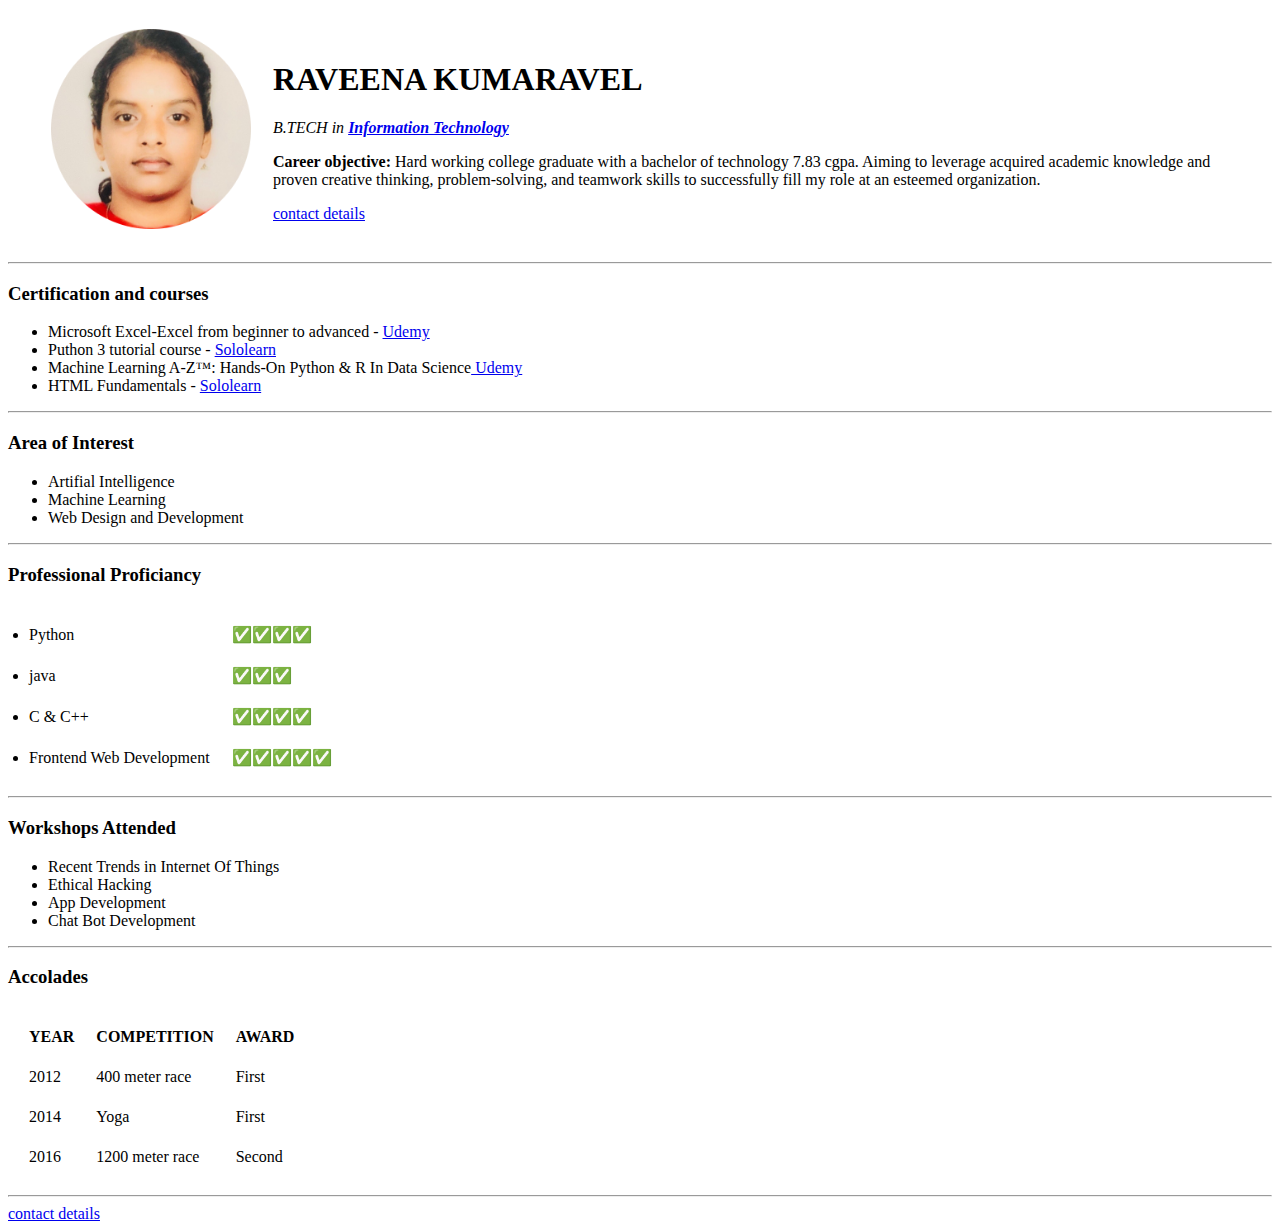
==== index.html @ e29758d8 "contact" ====
<!DOCTYPE html>
<HTML>

<head>
  <meta charset="utf-8">
  <title> Raveena's Personal Site</title>
</head>

<body>
  <style>
body {
  background-image: url('https://ridenow.sg/wp-content/uploads/2017/10/professional-images-for-website-background-13.jpg');
  background-repeat: no-repeat;
  background-attachment: fixed;
  background-size: cover;
}
</style>
  <table cellspacing="20">
    <th>
    <td>
      <img src="rav-modified.png" width="200" height="200" alt="raveena's profile picture" />
    </td>
    <td>
      <h1>RAVEENA KUMARAVEL</h1>
      <p><em>B.TECH in <strong> <a href="https://www.saveetha.ac.in">Information Technology</a></strong></em></p>
      <p>
        <strong>Career objective:</strong>
        Hard working college graduate with a bachelor of technology 7.83 cgpa. Aiming to leverage acquired academic knowledge and proven creative thinking, problem-solving, and teamwork skills to successfully fill my role at an esteemed organization.
      </p>
      <a href="contact.html">contact details</a>
    </td>
    </th>
  </table>


  <hr />
  <h3>Certification and courses</h3>
  <ul>
    <li>
      Microsoft Excel-Excel from beginner to advanced - <a href="https://udemy-certificate.s3.amazonaws.com/image/UC-69e0fac9-16ef-4857-beaa-796113023bba.jpg?v=1642038536000"> Udemy </a>
    </li>
    <li>
      Puthon 3 tutorial course - <a href="https://www.sololearn.com/Certificate/1073-14685017/jpg/">Sololearn</a>
    </li>
    <li>
      Machine Learning A-Z™: Hands-On Python & R In Data Science<a href="https://udemy-certificate.s3.amazonaws.com/image/UC-c44bd300-6c8e-43ea-a636-1ef7204bff66.jpg?v=1641432286000"> Udemy</a>
    </li>
    <li>
      HTML Fundamentals - <a href="https://www.sololearn.com/Certificate/1014-14685017/jpg/">Sololearn </a>
    </li>
  </ul>
  <hr />
  <h3>Area of Interest</h3>
  <ul>
    <li>
      Artifial Intelligence
    </li>
    <li>
      Machine Learning
    </li>
    <li>
      Web Design and Development
    </li>

  </ul>
  <hr />
  <h3>Professional Proficiancy</h3>

        <table cellspacing="20">
          <ul>
            <tr>
              <td>
                <li>
                    Python
                </li>

              </td>
              <td>
                ✅✅✅✅
              </td>

            </tr>
            <tr>
              <td>
              <li>
                java
              </li>
              </td>
              <td>
                ✅✅✅
              </td>

            </tr>
          <tr>
            <td>
              <li>
                C & C++
              </li>
            </td>
            <td>
              ✅✅✅✅
            </td>

          </tr>
          <tr>
            <td>
              <li>
                Frontend Web Development
              </li>
            </td>
            <td>
              ✅✅✅✅✅
            </td>

          </tr>
          </ul>

  </table>


  <hr />
  <h3>Workshops Attended</h3>
  <ul>
    <li>
      Recent Trends in Internet Of Things
    </li>
    <li>
      Ethical Hacking
    </li>
    <li>
      App Development
    </li>
    <li>
      Chat Bot Development
    </li>
  </ul>
  <hr />
  <h3>Accolades</h3>
  <table cellspacing="20">
    <tr>
      <th>
        <b>YEAR</b>
      </th>
      <th>
        <b>COMPETITION</b>
      </th>
      <th>
        <b>AWARD</b>
      </th>
    </tr>
    <tr>
      <td>
        2012
      </td>
      <td>
        400 meter race
      </td>
      <td>
        First
      </td>
    </tr>
    <tr>
      <td>
        2014
      </td>
      <td>
        Yoga
      </td>
      <td>
        First
      </td>
    </tr>
    <tr>
      <td>
        2016
      </td>
      <td>
        1200 meter race
      </td>
      <td>
        Second
      </td>
    </tr>


  </table>
  <hr />
   <a href="contact.html">contact details</a>
</body>

</html>
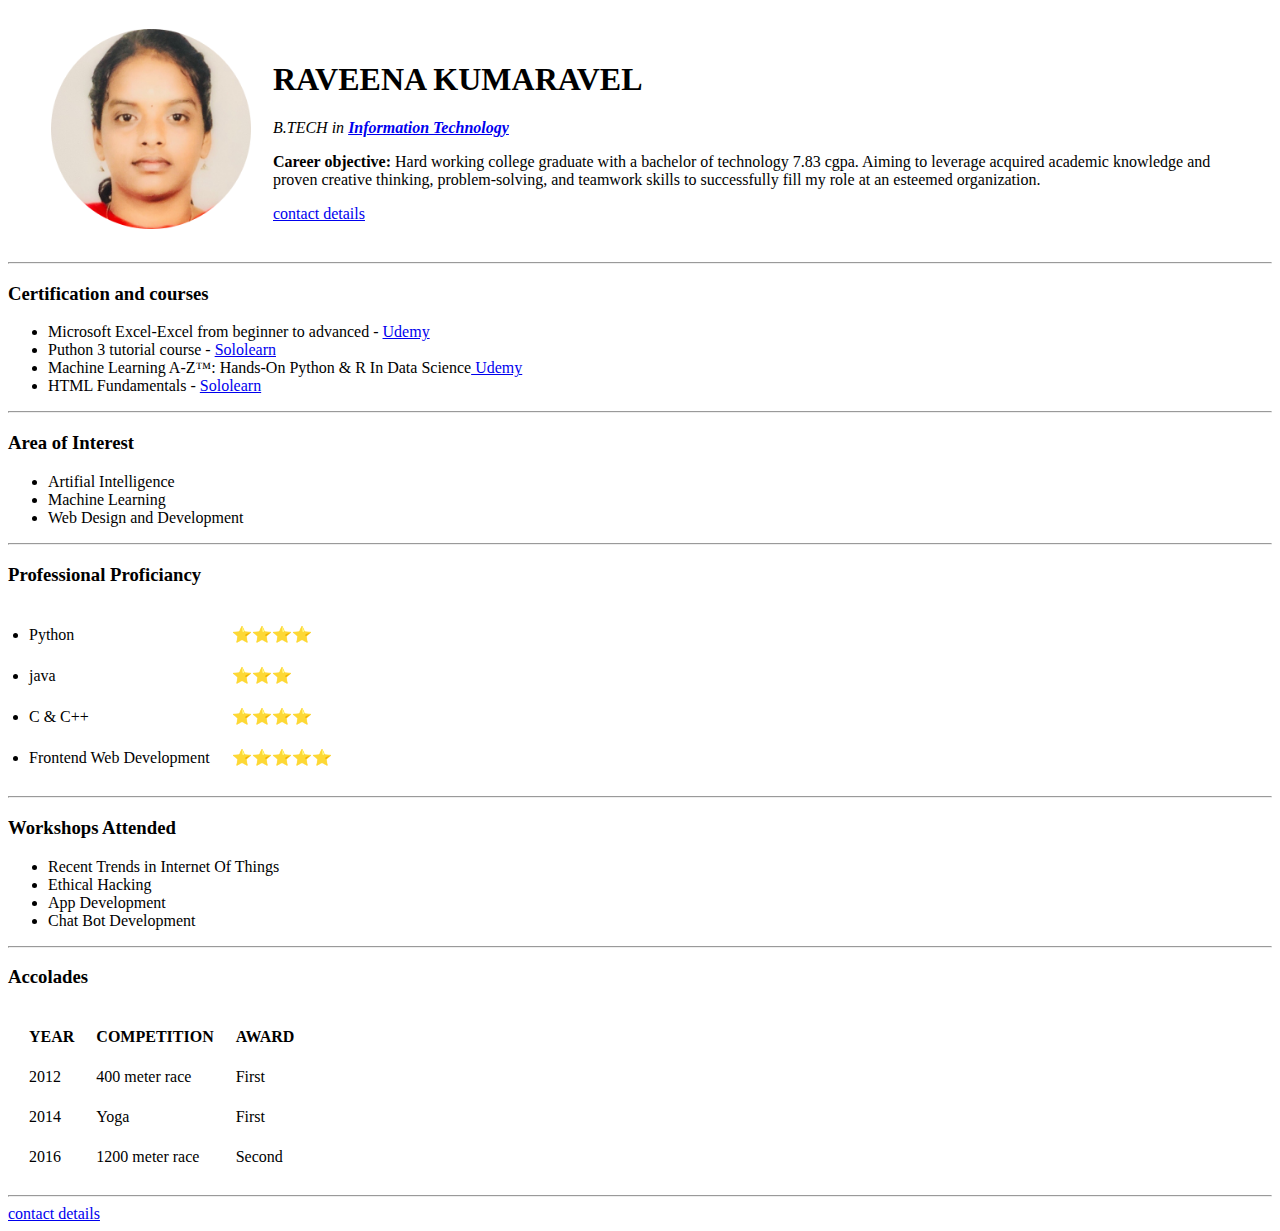
==== commit a3708a3a: "Emoji" ====
--- a/index.html
+++ b/index.html
@@ -76,7 +76,7 @@
 
               </td>
               <td>
-                ✅✅✅✅
+                ⭐️⭐️⭐️⭐️
               </td>
 
             </tr>
@@ -87,7 +87,7 @@
               </li>
               </td>
               <td>
-                ✅✅✅
+                ⭐️⭐️⭐️
               </td>
 
             </tr>
@@ -98,7 +98,7 @@
               </li>
             </td>
             <td>
-              ✅✅✅✅
+              ⭐️⭐️⭐️⭐️
             </td>
 
           </tr>
@@ -109,7 +109,7 @@
               </li>
             </td>
             <td>
-              ✅✅✅✅✅
+              ⭐️⭐️⭐️⭐️⭐️
             </td>
 
           </tr>
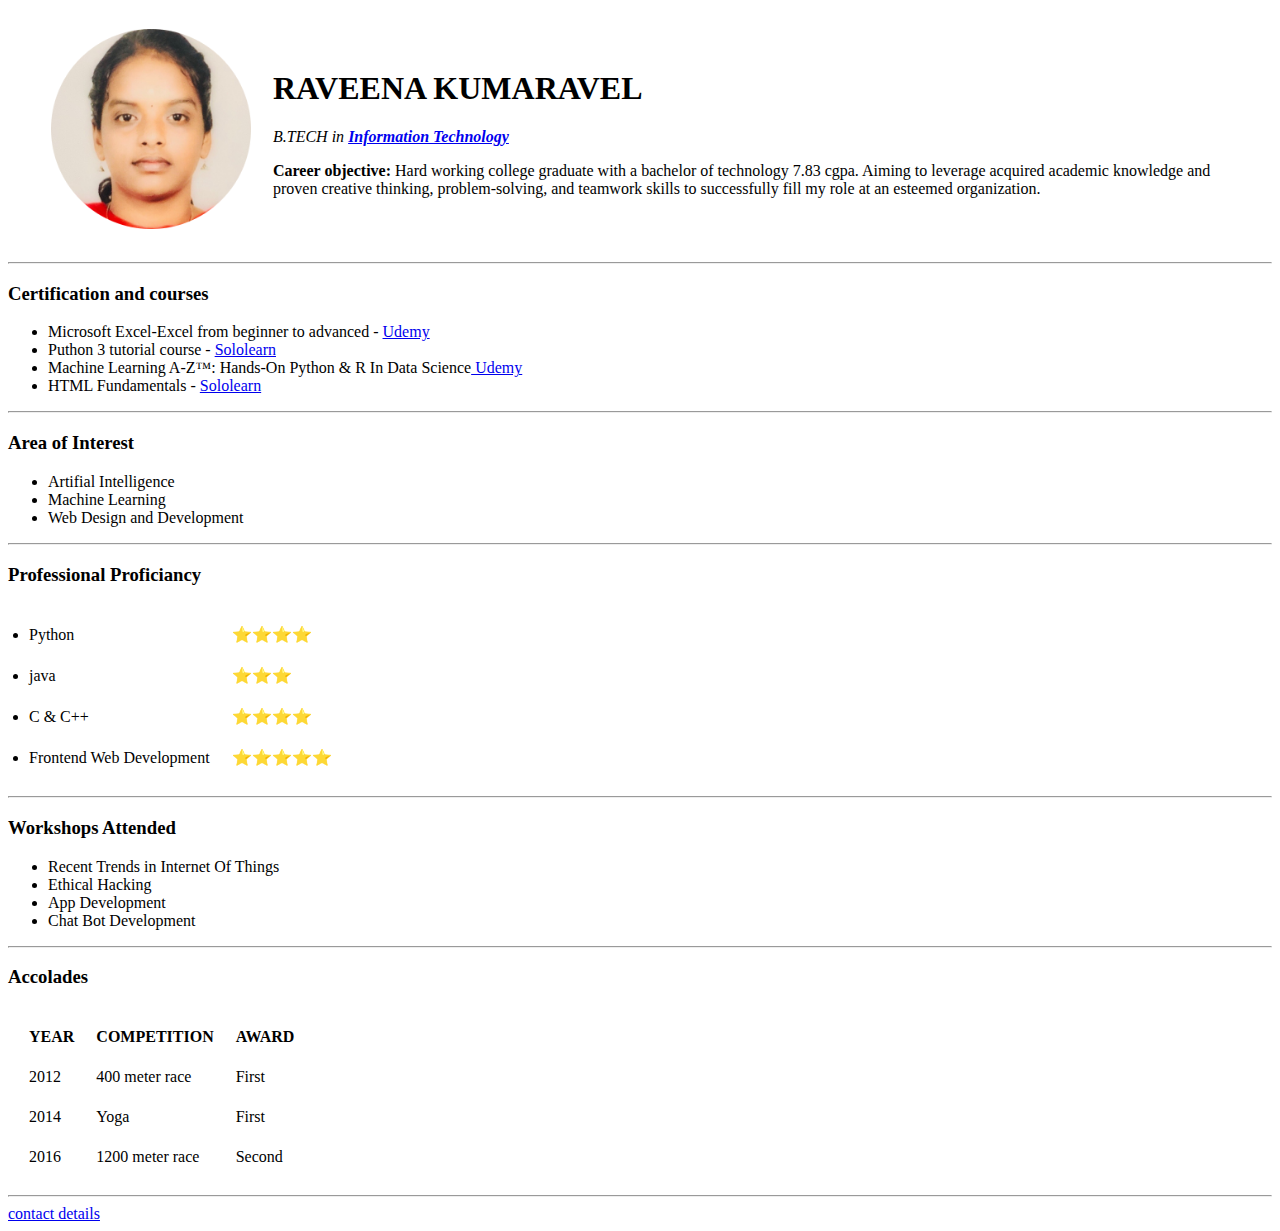
==== commit ab922f02: "contact deats" ====
--- a/index.html
+++ b/index.html
@@ -27,7 +27,7 @@
         <strong>Career objective:</strong>
         Hard working college graduate with a bachelor of technology 7.83 cgpa. Aiming to leverage acquired academic knowledge and proven creative thinking, problem-solving, and teamwork skills to successfully fill my role at an esteemed organization.
       </p>
-      <a href="contact.html">contact details</a>
+      
     </td>
     </th>
   </table>
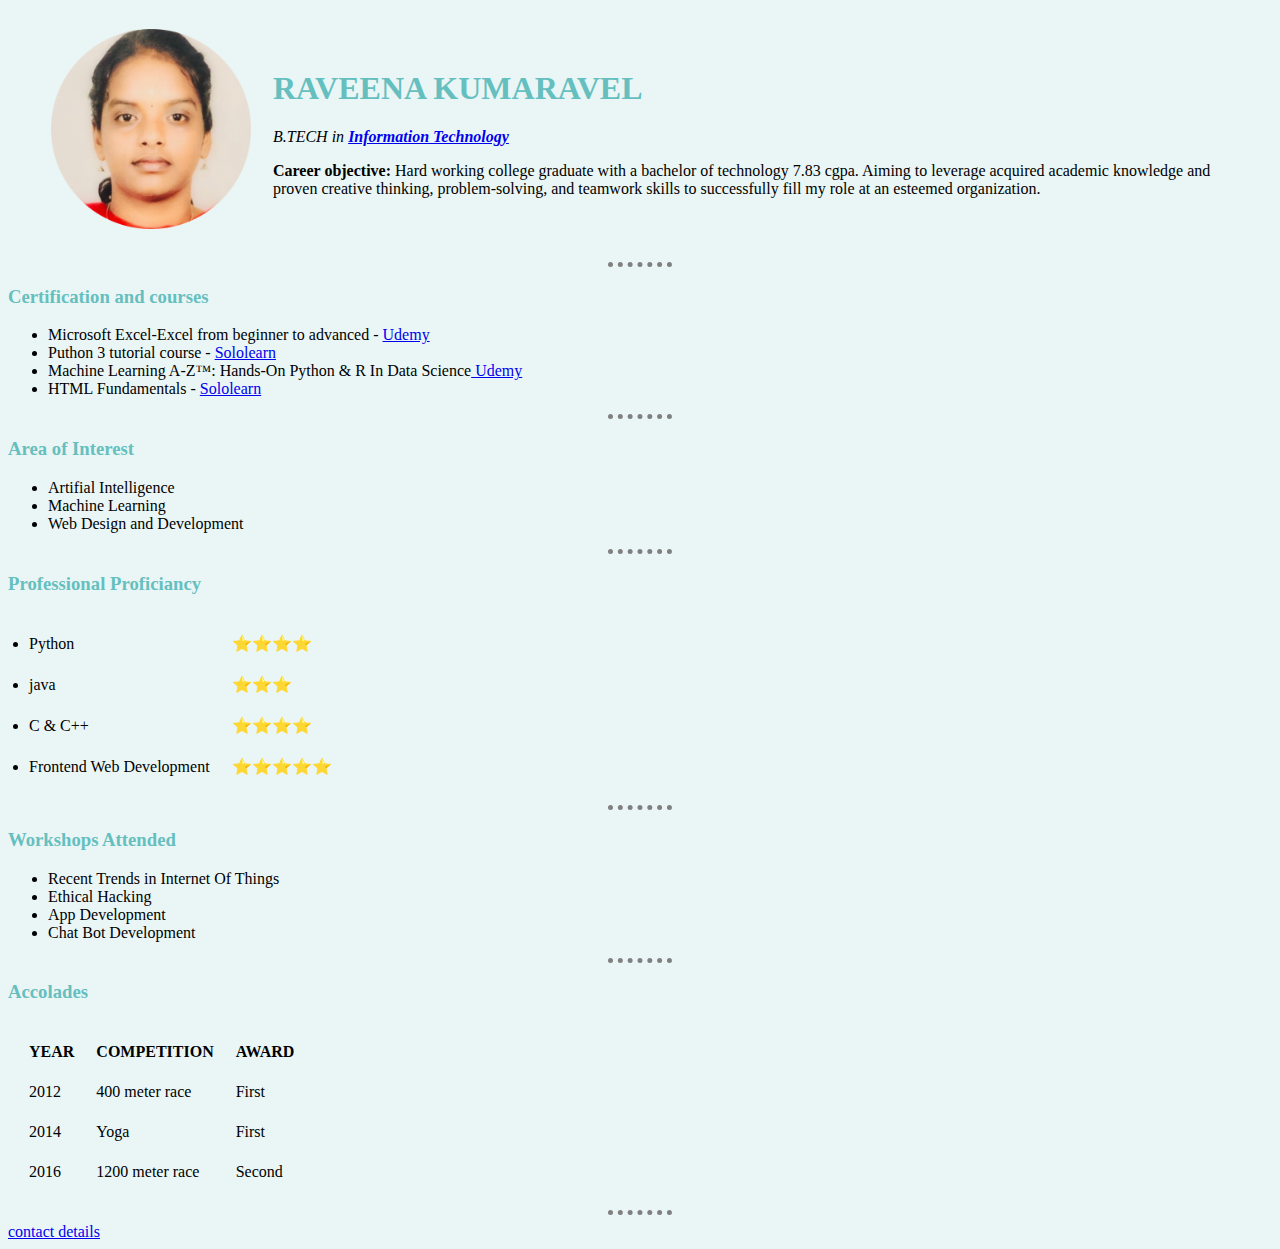
==== commit c15a7e90: "icon" ====
--- a/index.html
+++ b/index.html
@@ -4,17 +4,13 @@
 <head>
   <meta charset="utf-8">
   <title> Raveena's Personal Site</title>
+<link rel="stylesheet" href="css/style.css" />
+  <link rel="icon" href="favicon(1).ico">
+
 </head>
 
 <body>
-  <style>
-body {
-  background-image: url('https://ridenow.sg/wp-content/uploads/2017/10/professional-images-for-website-background-13.jpg');
-  background-repeat: no-repeat;
-  background-attachment: fixed;
-  background-size: cover;
-}
-</style>
+
   <table cellspacing="20">
     <th>
     <td>
@@ -27,7 +23,7 @@
         <strong>Career objective:</strong>
         Hard working college graduate with a bachelor of technology 7.83 cgpa. Aiming to leverage acquired academic knowledge and proven creative thinking, problem-solving, and teamwork skills to successfully fill my role at an esteemed organization.
       </p>
-      
+
     </td>
     </th>
   </table>
--- a/css/style.css
+++ b/css/style.css
@@ -0,0 +1,17 @@
+
+body {
+  background-color: #EAF6F6;
+}
+hr {
+  border-style: none;
+  border-top-style: dotted;
+  border-color: grey;
+  border-width: 5px;
+  width: 5%;
+}
+h1 {
+  color: #66BFBF;
+}
+h3 {
+  color: #66bFBF;
+}
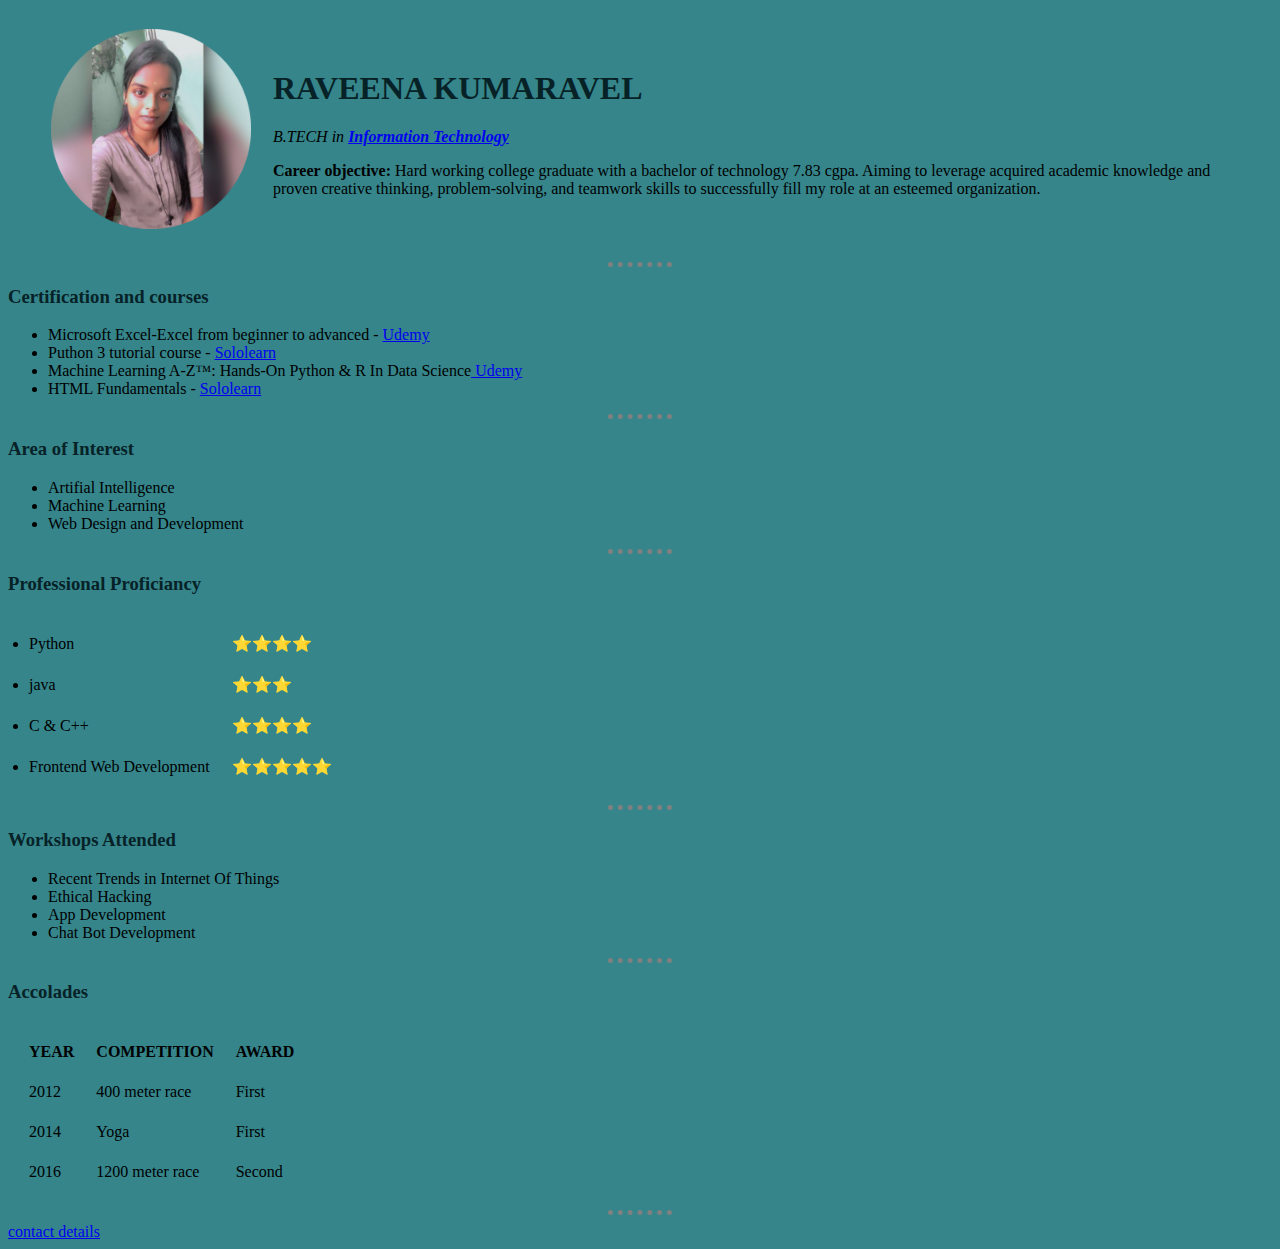
==== commit 8db312b9: "Update index.html" ====
--- a/index.html
+++ b/index.html
@@ -5,7 +5,7 @@
   <meta charset="utf-8">
   <title> Raveena's Personal Site</title>
 <link rel="stylesheet" href="css/style.css" />
-  <link rel="icon" href="favicon(1).ico">
+  <link rel="icon" href="favicon.ico">
 
 </head>
 
--- a/css/style.css
+++ b/css/style.css
@@ -1,6 +1,6 @@
 
 body {
-  background-color: #EAF6F6;
+  background-color: #35858B;
 }
 hr {
   border-style: none;
@@ -10,8 +10,8 @@
   width: 5%;
 }
 h1 {
-  color: #66BFBF;
+  color: #072227;
 }
 h3 {
-  color: #66bFBF;
+  color: #072227;
 }
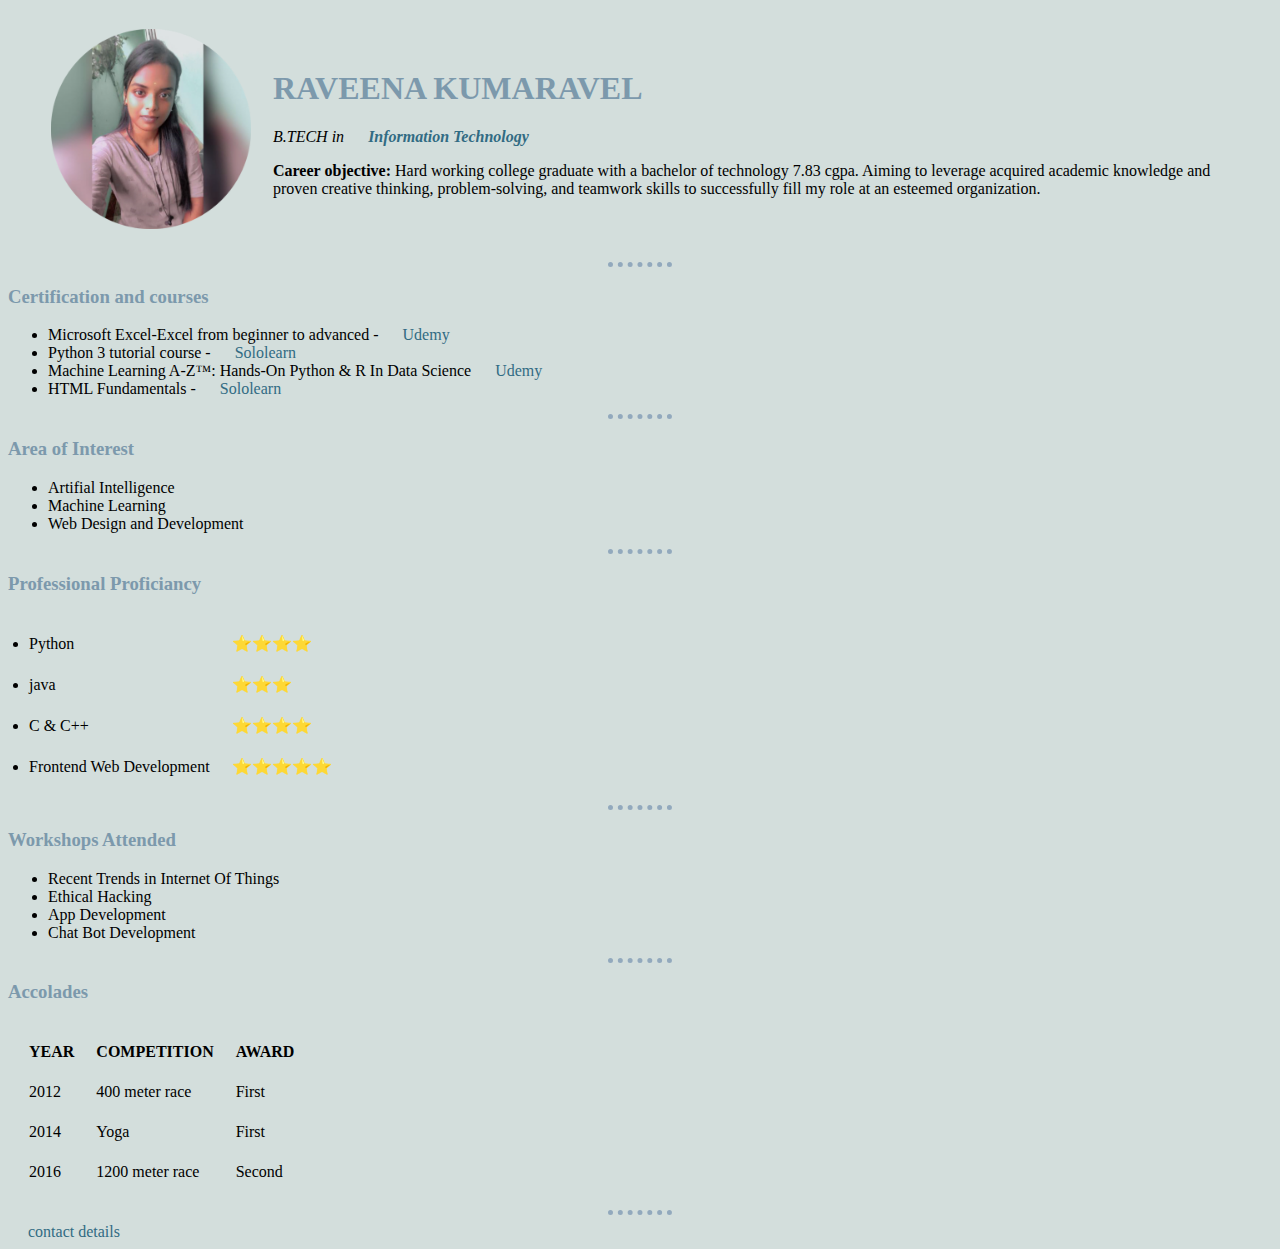
==== commit edf7a94c: "Update index.html" ====
--- a/index.html
+++ b/index.html
@@ -36,7 +36,7 @@
       Microsoft Excel-Excel from beginner to advanced - <a href="https://udemy-certificate.s3.amazonaws.com/image/UC-69e0fac9-16ef-4857-beaa-796113023bba.jpg?v=1642038536000"> Udemy </a>
     </li>
     <li>
-      Puthon 3 tutorial course - <a href="https://www.sololearn.com/Certificate/1073-14685017/jpg/">Sololearn</a>
+      Python 3 tutorial course - <a href="https://www.sololearn.com/Certificate/1073-14685017/jpg/">Sololearn</a>
     </li>
     <li>
       Machine Learning A-Z™: Hands-On Python & R In Data Science<a href="https://udemy-certificate.s3.amazonaws.com/image/UC-c44bd300-6c8e-43ea-a636-1ef7204bff66.jpg?v=1641432286000"> Udemy</a>
--- a/css/style.css
+++ b/css/style.css
@@ -1,17 +1,25 @@
 
 body {
-  background-color: #35858B;
+  background-color: #D3DEDC;
 }
 hr {
   border-style: none;
   border-top-style: dotted;
-  border-color: grey;
+  border-color: #92A9BD;
   border-width: 5px;
   width: 5%;
 }
 h1 {
-  color: #072227;
+  color: #7C99AC;
 }
 h3 {
-  color: #072227;
+  color: #7C99AC;
 }
+a{
+  color: #316B83;
+  margin:10px 20px;
+  text-decoration: none;
+}
+a:hover{
+  color:#EAF6F6;
+  }
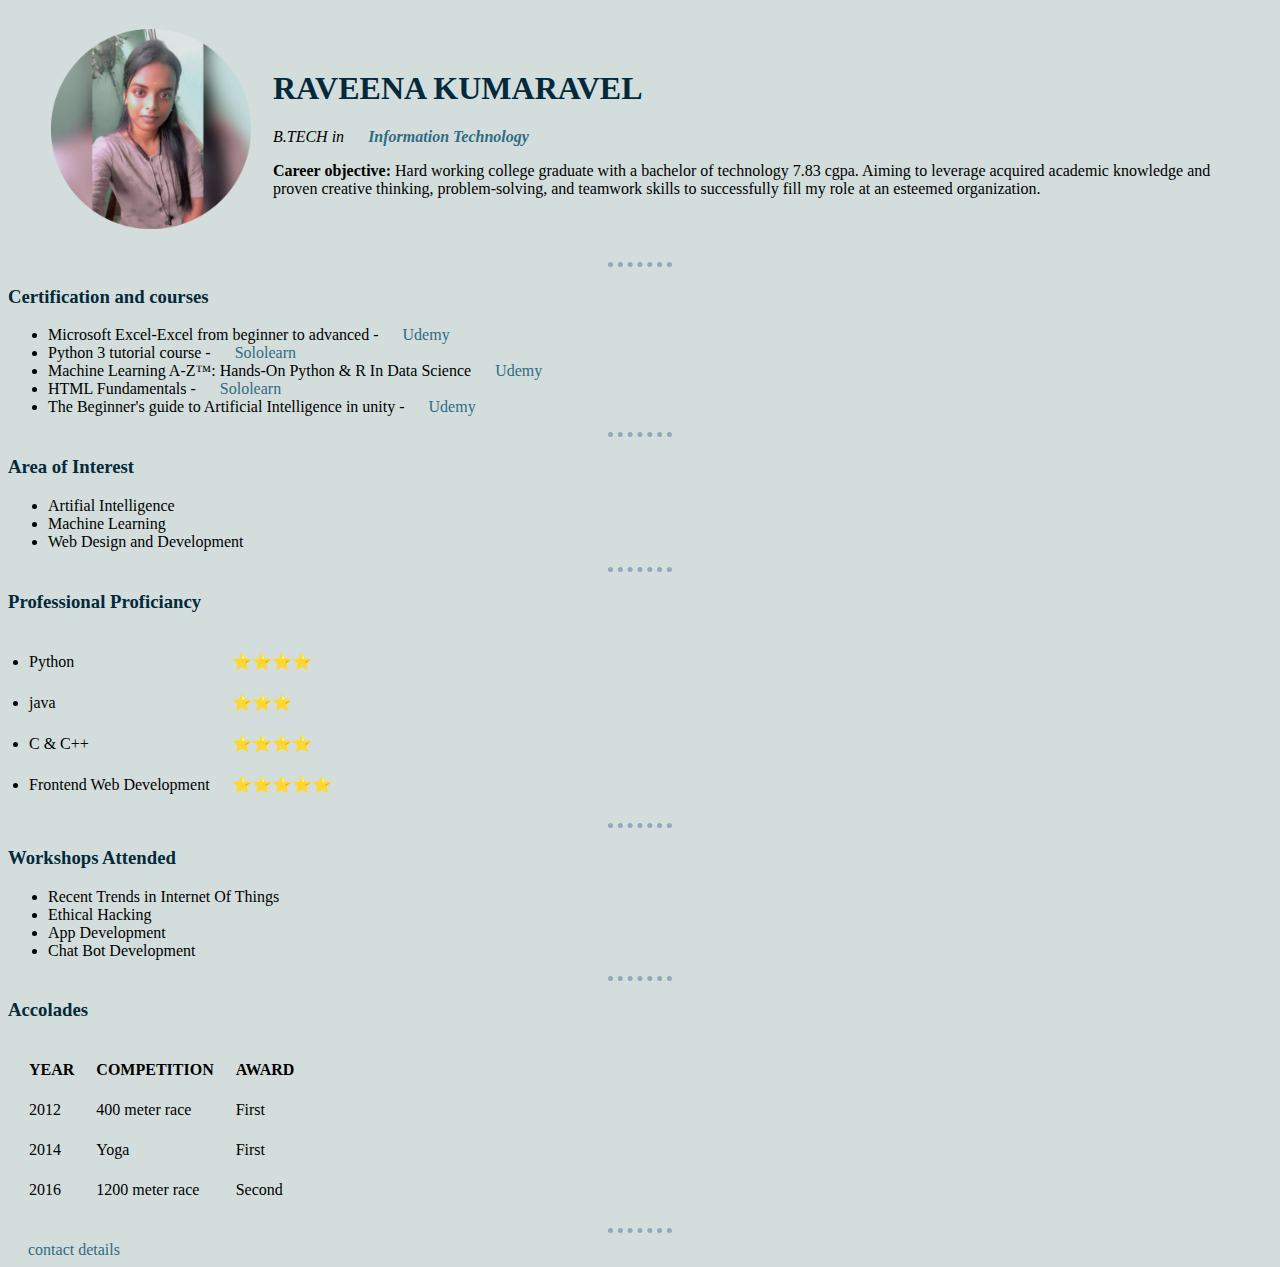
==== commit cc559c87: "Update index.html" ====
--- a/index.html
+++ b/index.html
@@ -43,6 +43,9 @@
     </li>
     <li>
       HTML Fundamentals - <a href="https://www.sololearn.com/Certificate/1014-14685017/jpg/">Sololearn </a>
+    </li>
+    <li>
+      The Beginner's guide to Artificial Intelligence in unity - <a href="https://udemy-certificate.s3.amazonaws.com/image/UC-a6aca33a-2ee5-4ba6-9909-1d428aa54cc7.jpg?v=1643248919000">Udemy </a>
     </li>
   </ul>
   <hr />
--- a/css/style.css
+++ b/css/style.css
@@ -10,10 +10,10 @@
   width: 5%;
 }
 h1 {
-  color: #7C99AC;
+  color: #04293A;
 }
 h3 {
-  color: #7C99AC;
+  color: #04293A;
 }
 a{
   color: #316B83;
